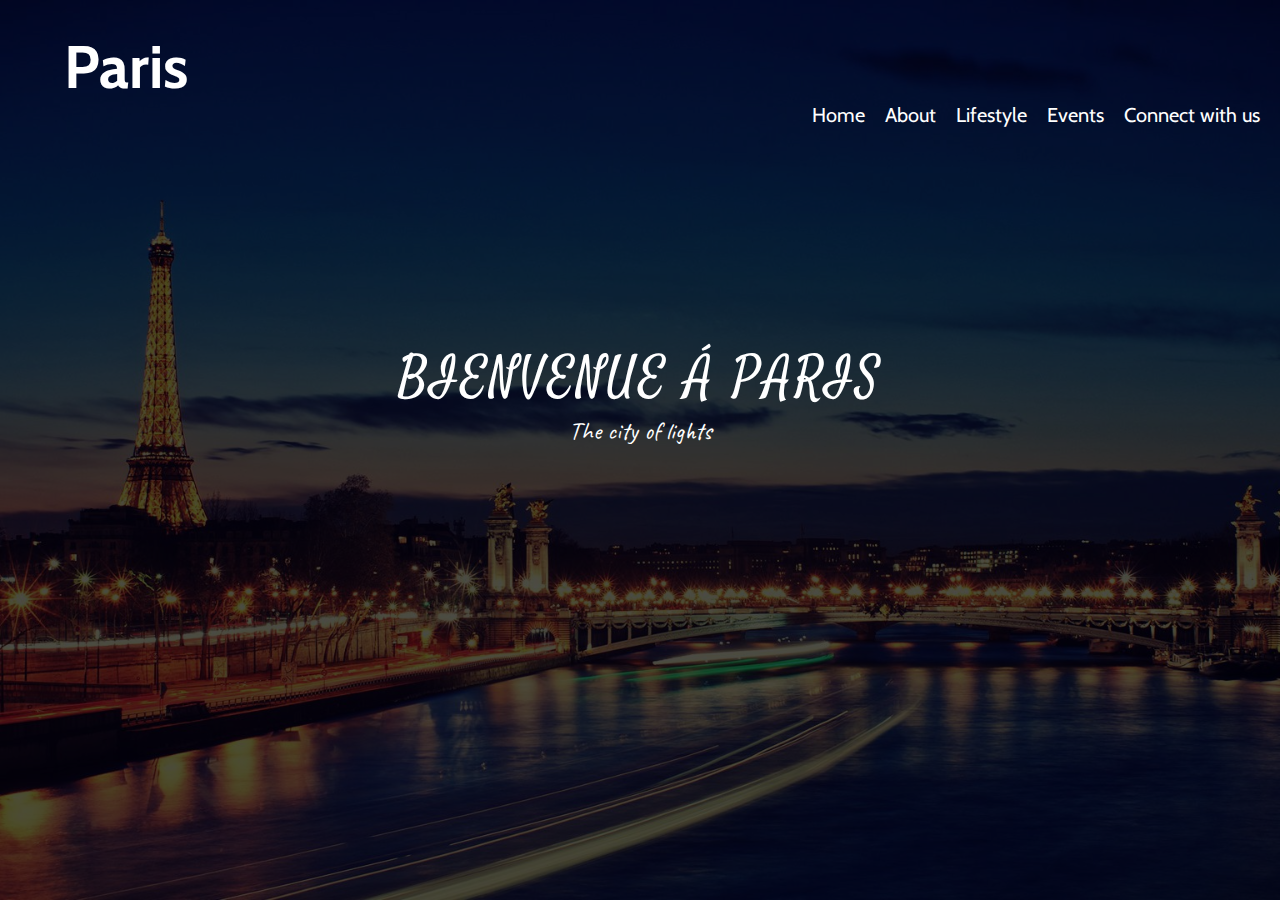
==== Desktop/wmd Assignment/index.html @ b90a740c "Rename INDEX.html to index.html" ====
<!DOCTYPE html>
<html>
  <head>
    <meta name = "viewport"  content = "width = device-width initial scale = 1.0">
    <meta charset = "utf-8">
    <title>Paris Index</title>
    <link rel="stylesheet" href="Paris.css">
    <link rel="preconnect" href="https://fonts.gstatic.com">
    <link href="https://fonts.googleapis.com/css2?family=Cabin&family=Caveat&family=Lobster&family=Satisfy&display=swap" rel="stylesheet">
  </head>

<body>

  <section class="header">
    <div class="menu">
      <nav>
        <div class="logo">
          <h1>Paris</h1>
        </div>
        <ul>
          <li><a href="INDEX.html">Home</a>
          <li><a href="About.html">About</a>
          <li><a href="Lifestyle.html">Lifestyle</a>
          <li><a href="Events.html">Events</a>
          <li><a href="ConnectWithUs.html">Connect with us</a>
          </li>
        </ul>
      </nav>
    </div>
    <div class="header-text">
      <h1>BIENVENUE Á PARIS</h1>
      <p>The city of lights</p>
    </div>

  </section>

</body>

</html>
---- Desktop/wmd Assignment/Paris.css ----
*{
   margin:0;
   padding: 0;
   font-family: 'Cabin', sans-serif;
   /*overflow-x: hidden;*/
   
 }
 

 /*--Index--*/

 .header{
   background:rgba(0,0,0,0.7) url(Wallpaper-background-1.jpg);
   background-size: cover;
   background-position: center;
   background-blend-mode: darken;
   height: 100vh;
   width: 100%;
 }

 ul{
   float: right;
 }
 ul li{
   list-style: none;
   display: inline-block;
 }
 ul li a{
   text-decoration: none;
   padding: 10px 20px 0 0;
   color:#fff;
   font-size: 20px;
   font-family: 'Cabin', sans-serif;
   transition: all 0.5s ease;
 }
 .logo{
   padding-top: 30px;
   margin-left: 5%;
   font-family: 'Lobster', cursive; 
   color: #fff;
   font-size: 30px;
   }
 .header-text{
   text-align: center;
   padding-top: 240px;
   color: #fff;
 }
 .header-text h1{
   font-size: 50px;
   font-weight: 400;
   letter-spacing: 3px;
   font-family: 'Satisfy', cursive;
 }
 .header-text p{
   font-size: 25px;
   font-family: 'Caveat', cursive;

 }
 ul li a:hover{
   color: violet;
 }
 body{
   width: 100%;
 }

/*--About--*/

.header-2{
  background:rgba(0,0,0,0.7) url(Wallpaper-background-1.jpg);
   background-size: cover;
   background-position: center;
   background-blend-mode: darken;
   height: 30vh;
   width: 100%;
   padding-top: 0;
}
.header-text-2{
  text-align: center;
  padding-top: 50px;
  color: #fff;
}
.header-text-2 h1{
  font-size: 40px;
  font-weight: 400;
  letter-spacing: 3px;
  font-family: 'Satisfy', cursive;
}
.h1 h1{
  padding: 70px 0 50px 0;
  font-size: 35px;
  text-align: left;
}

.box{
  text-align: center;
}

.box h1{
  padding: 40px 0 30px 0;
}

.box p{
  padding: 20px 0 30px 0;
  font-size: 25px;
}

.pic-1 img{
  padding-bottom: 20px;
}

 /*--Lifestyle--*/
 
 .places{
   width: 100%;
 }
 .places div{
   width: 50%;
 }

 /*--Connect with us--*/
 body{
   background-color: rgb(218, 218, 218);
 }
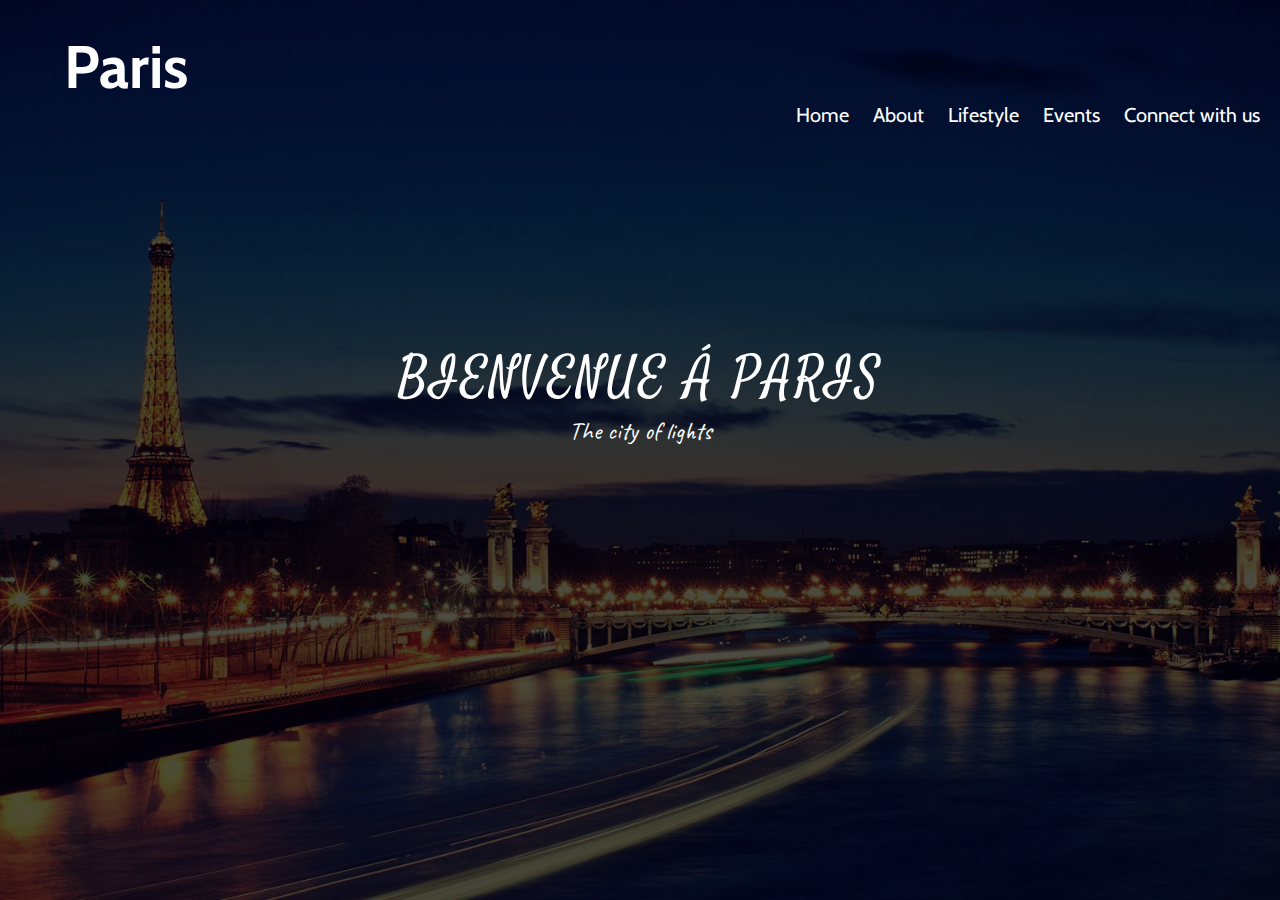
==== commit 14cd1d77: "Update index.html" ====
--- a/Desktop/wmd Assignment/index.html
+++ b/Desktop/wmd Assignment/index.html
@@ -18,10 +18,10 @@
           <h1>Paris</h1>
         </div>
         <ul>
-          <li><a href="INDEX.html">Home</a>
-          <li><a href="About.html">About</a>
-          <li><a href="Lifestyle.html">Lifestyle</a>
-          <li><a href="Events.html">Events</a>
+          <li><a href="#">Home</a></li>
+          <li><a href="About.html">About</a></li>
+          <li><a href="Lifestyle.html">Lifestyle</a></li>
+          <li><a href="Events.html">Events</a></li>
           <li><a href="ConnectWithUs.html">Connect with us</a>
           </li>
         </ul>
